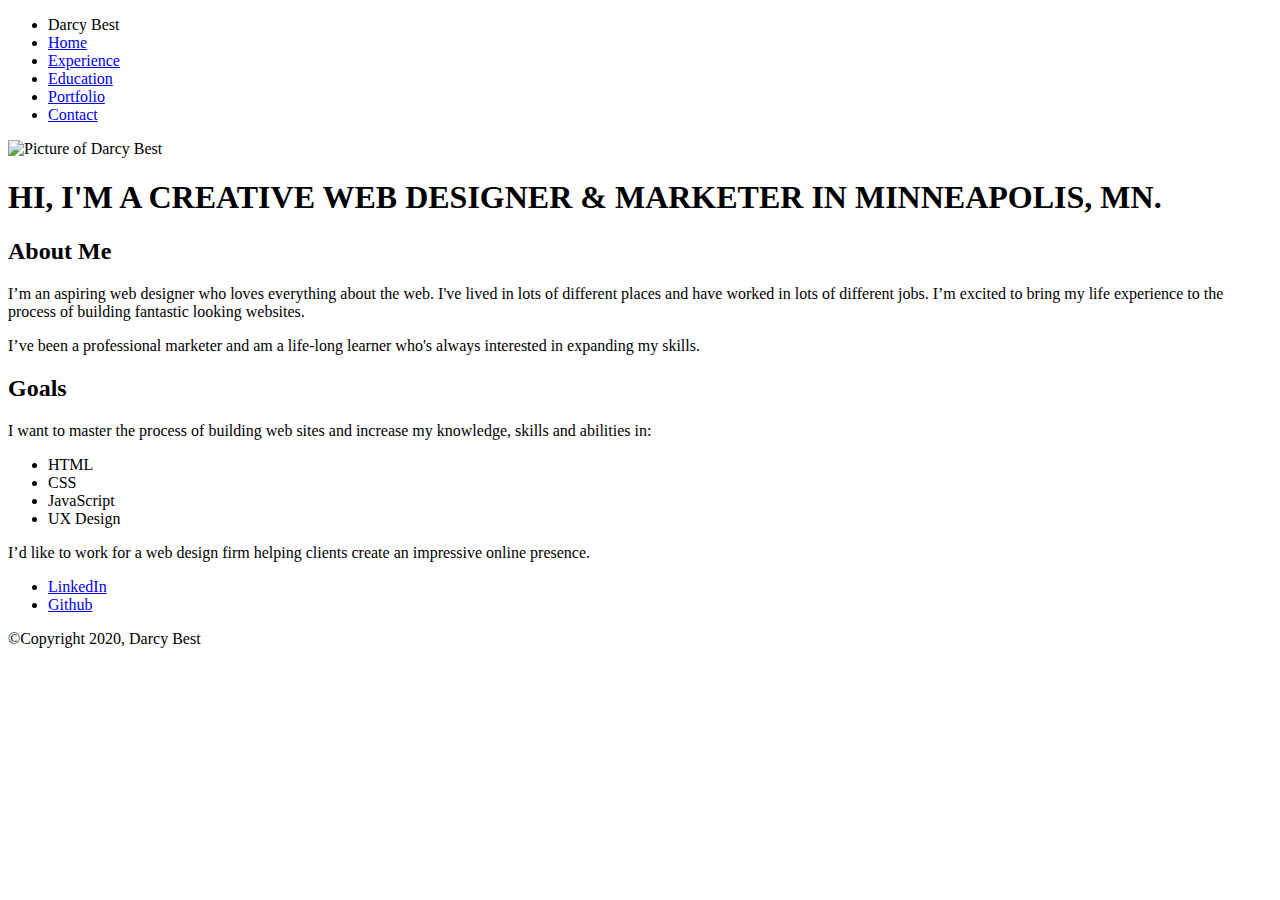
==== Portfolio/index.html @ bded8202 "Create index.html" ====
<!doctype html>
<html lang="en">
<head>
  <meta charset="utf-8">
  <title>Darcy Best's Portfolio</title>
  <meta name="viewport" content="width=device-width, initial-scale=1.0">
  <link rel="stylesheet" href="styles.css">
  <link href="https://fonts.googleapis.com/css?family=Muli%7CRoboto:400,300,500,700,900" rel="stylesheet"></head>
  <body>

    <div class="main-nav">
        <ul class="nav">
          <li class="name">Darcy Best</li>
          <li><a href="../Portfolio/index.html">Home</a></li>
          <li><a href="../Portfolio/experience.html"> Experience</a></li>
          <li><a href="../Portfolio/eduexperience.html">Education</a></li>
          <li><a href="../Portfolio/portfolio.html">Portfolio</a></li>
          <li><a href="../Portfolio/contact.html">Contact</a></li>
        </ul>
    </div>

    <header>
      <img src="../Portfolio/images/Darcy-Hawaii.jpg" alt="Picture of Darcy Best" class="profile-image">
      <h1 class="intro">HI, I'M A CREATIVE <span class="intro2">WEB DESIGNER & MARKETER IN MINNEAPOLIS</span>, MN.</h1> 
      
    </header>

    <main class="flex">
      <div class="card">
        <h2>About Me</h2>
        <p>I’m an aspiring web designer who loves everything about the web. I've lived in lots of different places and have worked in lots of different jobs. I’m excited to bring my life experience to the process of building fantastic looking websites.</p>
        <p>I’ve been a professional marketer and am a life-long learner who's always interested in expanding my skills.</p>
      </div> 

      <div class="card">
        <h2>Goals</h2>
        <p>I want to master the process of building web sites and increase my knowledge, skills and abilities in:</p>
        <ul class="skills">
          <li>HTML</li>
          <li>CSS</li>
          <li>JavaScript</li>
          <li>UX Design</li>
        </ul>
        <p>I’d like to work for a web design firm helping clients create an impressive online presence.</p>
      </div> 

    </main>
    <footer>
      <ul>
        <li><a href="https://www.linkedin.com/in/darcybest/" class="social linkedin">LinkedIn</a></li>
        <li><a href="#" class="social github">Github</a></li>
      </ul>
      <p class="copyright">&copy;Copyright 2020, Darcy Best</p>
    </footer>
  </body>
  </html>
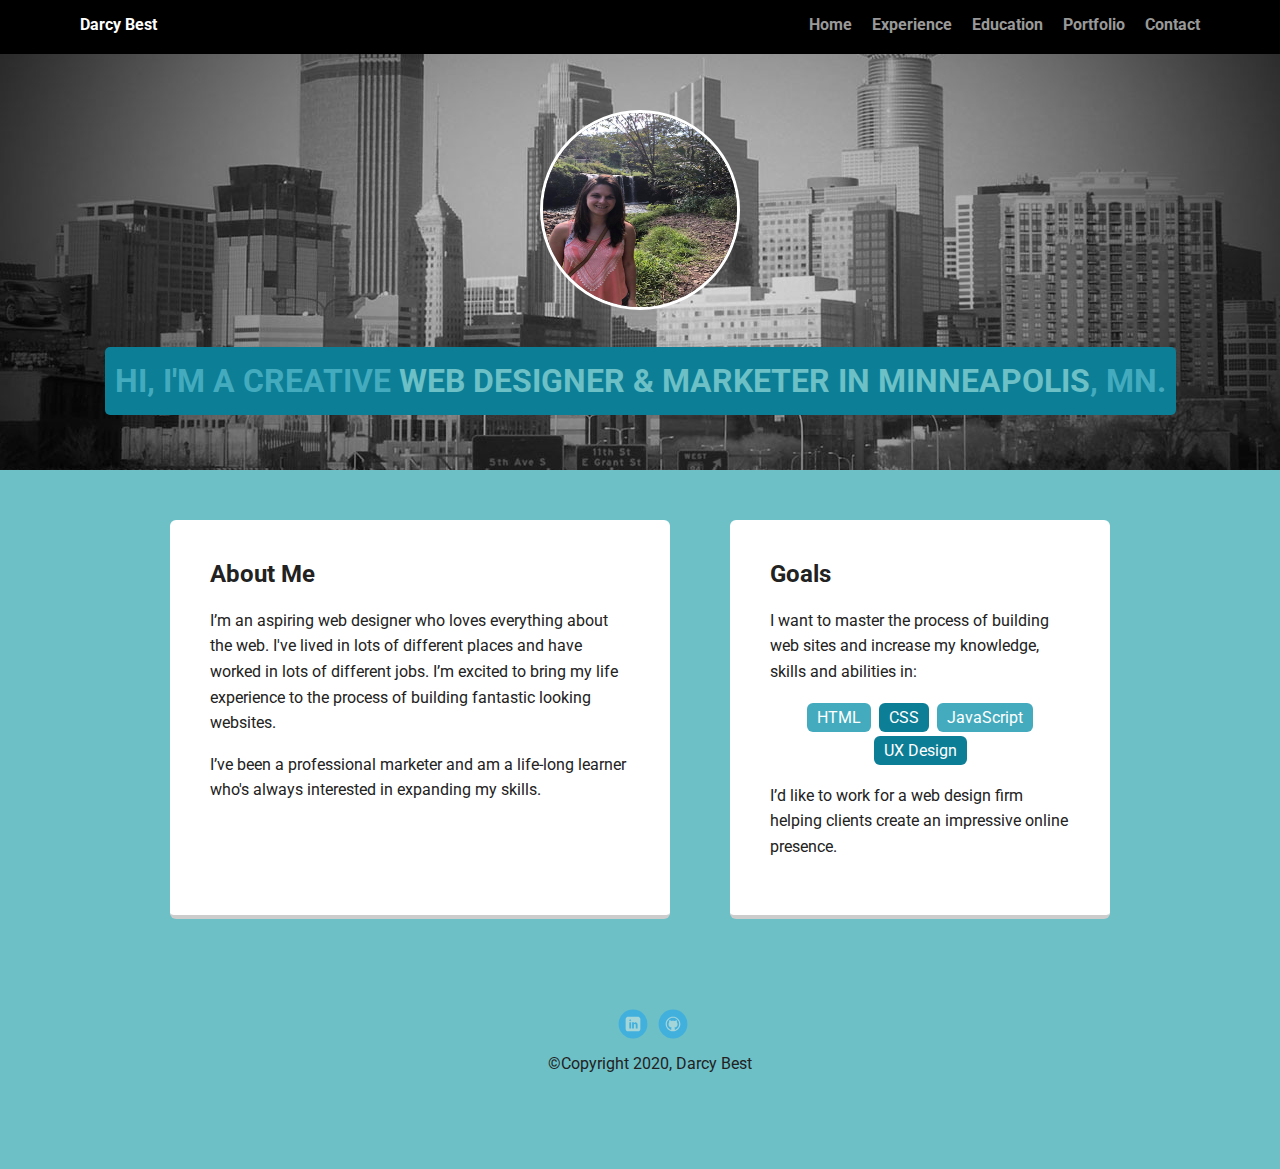
==== commit 2340de99: "added github profile" ====
--- a/Portfolio/index.html
+++ b/Portfolio/index.html
@@ -48,7 +48,7 @@
     <footer>
       <ul>
         <li><a href="https://www.linkedin.com/in/darcybest/" class="social linkedin">LinkedIn</a></li>
-        <li><a href="#" class="social github">Github</a></li>
+        <li><a href="https://github.com/dbest715" class="social github">Github</a></li>
       </ul>
       <p class="copyright">&copy;Copyright 2020, Darcy Best</p>
     </footer>
--- a/Portfolio/styles.css
+++ b/Portfolio/styles.css
@@ -0,0 +1,239 @@
+/* Global Layout Set-up */
+* { 
+  box-sizing: border-box;
+}
+  
+body {
+  margin: 0;
+  padding: 0;
+  text-align: center;
+  font-family: 'Roboto', sans-serif;
+  color: #222;
+  background: #6DC0C6;
+}
+/* Link Styles */
+
+a {
+  text-decoration: none;
+  color: #999;
+}
+a:hover {
+  color:  #6DC0C6;
+}
+
+/* Section Styles */
+
+.main-nav {
+  width: 100%;
+  background: black;
+  min-height: 30px;
+  padding: 10px;
+  position: fixed;
+  text-align: center;
+}
+.nav {
+  display: flex;
+  justify-content: space-around;
+  font-weight: 700;
+  list-style-type: none;
+  margin: 0 auto;
+  padding: 0;
+}
+
+.nav .name {
+    display: block;
+    margin-right: auto;
+    color: white;
+}
+.nav li {
+  padding: 5px 10px 10px 10px;
+}
+.nav a {
+  transition: all .5s;
+}
+.nav a:hover {
+  color:  #6DC0C6
+}
+
+header {
+  text-align: center;
+  background: url('../Portfolio/images/minneapolis-14043.jpg') no-repeat center ;
+  background-size: cover;
+  overflow: hidden;
+  padding-top: 60px;
+}
+header {
+  line-height: 1.5;
+}
+header .profile-image {
+  margin-top: 50px;
+  width: 200px;
+  height: 200px;
+  border-radius: 50%;
+  border: 3px solid white;
+  transition: all .5s;
+}
+header .profile-image:hover {
+  transform: scale(1.5) rotate(15deg);
+}
+.intro {
+  background-color: #0C7E96;
+  color: #44ABBE;
+  padding: 10px;
+  border-radius: 5px;
+  margin: 30px auto;
+  display: table;
+} 
+
+.intro2{
+background-color: #0c7e96;
+color: #6DC0C6;
+}
+
+.intro3{
+  background-color: #0C7E96;
+  color: #6DC0C6;
+  padding: 20px;
+  border-radius: 5px;
+  margin: 30px auto;
+  display: table;
+  }
+
+.card:hover {
+  border-color: black;
+}
+.card {
+  margin: 30px;
+  padding: 20px 40px 40px;
+  max-width: 500px;
+  text-align: left;
+  background: #fff;
+  border-bottom: 4px solid #ccc;
+  border-radius: 6px;
+  transition: all .5s;
+}
+.card2:hover {
+  border-color: black;
+}
+
+.card2 {
+  margin: 30px;
+  padding: 20px 40px 40px;
+  max-width: 2000px;
+  text-align: left;
+  background: #fff;
+  border-bottom: 4px solid #ccc;
+  border-radius: 6px;
+  transition: all .5s;
+}
+
+ul.skills {
+  padding: 0;
+  text-align: center;
+}
+
+.skills li {
+  border-radius: 6px;
+  display: inline-block;
+  background: #0c7e96;
+  padding: 10px;;
+  color: white;
+  padding: 5px 10px;
+  margin: 2px;
+}
+
+.skills li:nth-child(odd) {
+  background: #44ABBE;
+}
+
+footer {
+  width: 100%;
+  min-height: 30px;
+  padding: 20px 0 40px 20px;
+}
+
+footer .copyright {
+  top: -8px;
+  font-size: .75em;
+}
+
+footer ul {
+  list-style-type: none;
+  margin: 0;
+  padding: 0;
+}
+
+footer ul li {
+  display: inline-block;
+}
+
+a.social {
+  display: inline-block;
+  text-indent: -9999px;
+  margin-left: 5px;
+  width: 30px;
+  height: 30px;
+  background-size: 30px 30px;
+  opacity: .4;
+  transition: all .5s;
+}
+
+a.linkedin {
+  background-image: url(../Portfolio/images/linkedin.svg);
+}
+a.github {
+  background-image: url(../Portfolio/images/github.svg);
+}
+a.social:hover {
+  opacity: 1;
+}
+.clearfix {
+  clear: both;
+}
+
+/* Styles for larger screens */
+@media screen and (min-width: 720px) {
+  
+  .flex {
+      display: -ms-flexbox;      /* TWEENER - IE 10 */
+      display: flex; 
+      max-width: 1000px;
+      -ms-flex-pack: distribute;
+      justify-content: space-around;
+      margin: 0 auto;
+  }
+
+  .flex2{
+    display: -ms-flexbox;      /* TWEENER - IE 10 */
+      max-width: 1000px;
+      -ms-flex-pack: distribute;
+      justify-content: space-around;
+      margin: 0 auto;
+}
+
+  header {
+    min-height: 470px;
+  }
+
+  .nav {
+    max-width: 1200px;
+    padding: 0 30px;
+  }
+
+
+  main {
+    padding-top: 20px;
+  }
+
+  main p {
+    line-height: 1.6em;
+  }
+
+  footer {
+    font-size: 1.3em;
+    max-width: 1200px;
+    margin: 40px auto;
+  }
+
+}
+
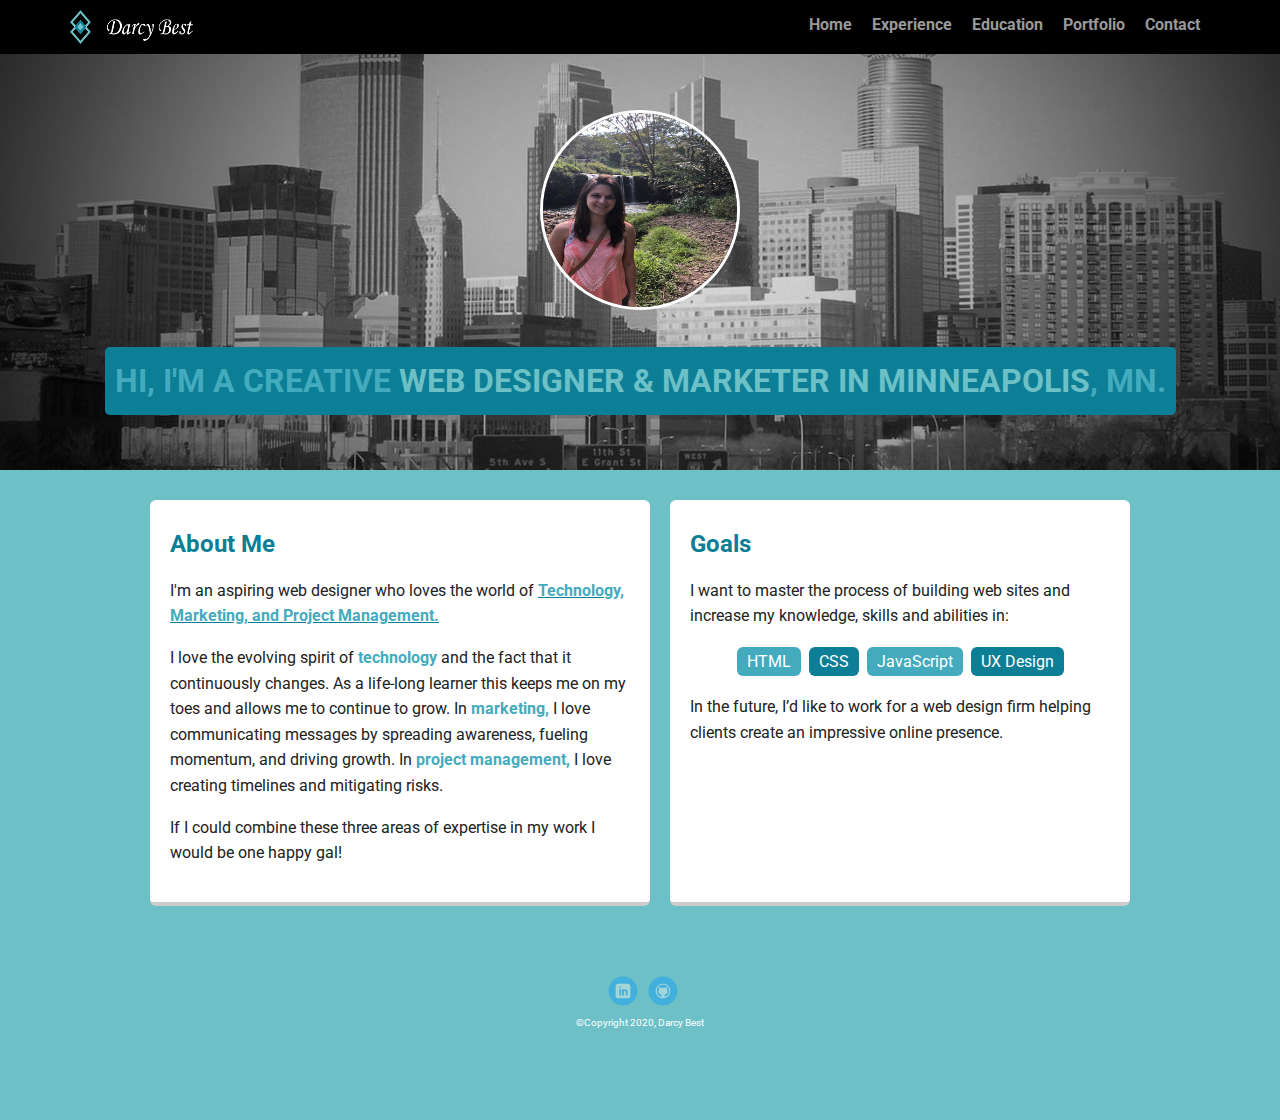
==== commit b955659b: "Made Changes" ====
--- a/Portfolio/index.html
+++ b/Portfolio/index.html
@@ -8,9 +8,9 @@
   <link href="https://fonts.googleapis.com/css?family=Muli%7CRoboto:400,300,500,700,900" rel="stylesheet"></head>
   <body>
 
-    <div class="main-nav">
+    <div class="main-navigationbar">
         <ul class="nav">
-          <li class="name">Darcy Best</li>
+          <img src="../Portfolio/images/Darcy-logo.png" alt="Darcy's logo" class="logo">
           <li><a href="../Portfolio/index.html">Home</a></li>
           <li><a href="../Portfolio/experience.html"> Experience</a></li>
           <li><a href="../Portfolio/eduexperience.html">Education</a></li>
@@ -26,14 +26,15 @@
     </header>
 
     <main class="flex">
-      <div class="card">
-        <h2>About Me</h2>
-        <p>I’m an aspiring web designer who loves everything about the web. I've lived in lots of different places and have worked in lots of different jobs. I’m excited to bring my life experience to the process of building fantastic looking websites.</p>
-        <p>I’ve been a professional marketer and am a life-long learner who's always interested in expanding my skills.</p>
+      <div class="bodycontent">
+        <h2 class="contentheading">About Me</h2>
+        <p>I'm an aspiring web designer who loves the world of <u class="underline"><strong class="textcolor">Technology, Marketing, and Project Management.</strong></u></p>
+        <p> I love the evolving spirit of <strong class="textcolor">technology</strong> and the fact that it continuously changes.  As a life-long learner this keeps me on my toes and allows me to continue to grow.  In <strong class="textcolor">marketing,</strong> I love communicating messages by spreading awareness, fueling momentum, and driving growth.  In <strong class="textcolor">project management,</strong> I love creating timelines and mitigating risks.  </p>
+        <p> If I could combine these three areas of expertise in my work I would be one happy gal! </p>
       </div> 
 
-      <div class="card">
-        <h2>Goals</h2>
+      <div class="bodycontent">
+        <h2 class="contentheading">Goals</h2>
         <p>I want to master the process of building web sites and increase my knowledge, skills and abilities in:</p>
         <ul class="skills">
           <li>HTML</li>
@@ -41,7 +42,7 @@
           <li>JavaScript</li>
           <li>UX Design</li>
         </ul>
-        <p>I’d like to work for a web design firm helping clients create an impressive online presence.</p>
+        <p>In the future, I’d like to work for a web design firm helping clients create an impressive online presence.</p>
       </div> 
 
     </main>
--- a/Portfolio/styles.css
+++ b/Portfolio/styles.css
@@ -23,7 +23,7 @@
 
 /* Section Styles */
 
-.main-nav {
+.main-navigationbar {
   width: 100%;
   background: black;
   min-height: 30px;
@@ -31,20 +31,22 @@
   position: fixed;
   text-align: center;
 }
-.nav {
+.nav{
   display: flex;
   justify-content: space-around;
   font-weight: 700;
   list-style-type: none;
   margin: 0 auto;
-  padding: 0;
-}
-
-.nav .name {
-    display: block;
-    margin-right: auto;
-    color: white;
-}
+}
+
+.nav .logo {
+  display: block;
+  margin-right: auto;
+  color: white;
+  max-width: 150px;
+  overflow: hidden;
+}
+
 .nav li {
   padding: 5px 10px 10px 10px;
 }
@@ -69,12 +71,12 @@
   margin-top: 50px;
   width: 200px;
   height: 200px;
-  border-radius: 50%;
+  border-radius: 175%;
   border: 3px solid white;
   transition: all .5s;
 }
 header .profile-image:hover {
-  transform: scale(1.5) rotate(15deg);
+  transform: scale(1.5) rotate(360deg);
 }
 .intro {
   background-color: #0C7E96;
@@ -92,19 +94,29 @@
 
 .intro3{
   background-color: #0C7E96;
-  color: #6DC0C6;
-  padding: 20px;
+  color:#6DC0C6;
+  padding: 30px;
   border-radius: 5px;
   margin: 30px auto;
   display: table;
-  }
-
-.card:hover {
+} 
+.textcolor {
+  color: #44ABBE;
+}
+
+.underline{
+  color:  #0c7e96;
+}
+
+.contentheading{
+  color: #0C7E96;
+}
+.bodycontent:hover {
   border-color: black;
 }
-.card {
-  margin: 30px;
-  padding: 20px 40px 40px;
+.bodycontent {
+  margin: 10px;
+  padding: 10px 20px 20px;
   max-width: 500px;
   text-align: left;
   background: #fff;
@@ -112,11 +124,11 @@
   border-radius: 6px;
   transition: all .5s;
 }
-.card2:hover {
+.bodycontent2:hover {
   border-color: black;
 }
 
-.card2 {
+.bodycontent2 {
   margin: 30px;
   padding: 20px 40px 40px;
   max-width: 2000px;
@@ -125,6 +137,12 @@
   border-bottom: 4px solid #ccc;
   border-radius: 6px;
   transition: all .5s;
+}
+
+.list {
+  content: "\A";
+  white-space: pre;
+  overflow-wrap: break-word;
 }
 
 ul.skills {
@@ -149,12 +167,13 @@
 footer {
   width: 100%;
   min-height: 30px;
-  padding: 20px 0 40px 20px;
+  padding: 20px 0 40px 0px;
 }
 
 footer .copyright {
   top: -8px;
-  font-size: .75em;
+  font-size: .50em;
+  color: white;
 }
 
 footer ul {
@@ -166,6 +185,7 @@
 footer ul li {
   display: inline-block;
 }
+
 
 a.social {
   display: inline-block;
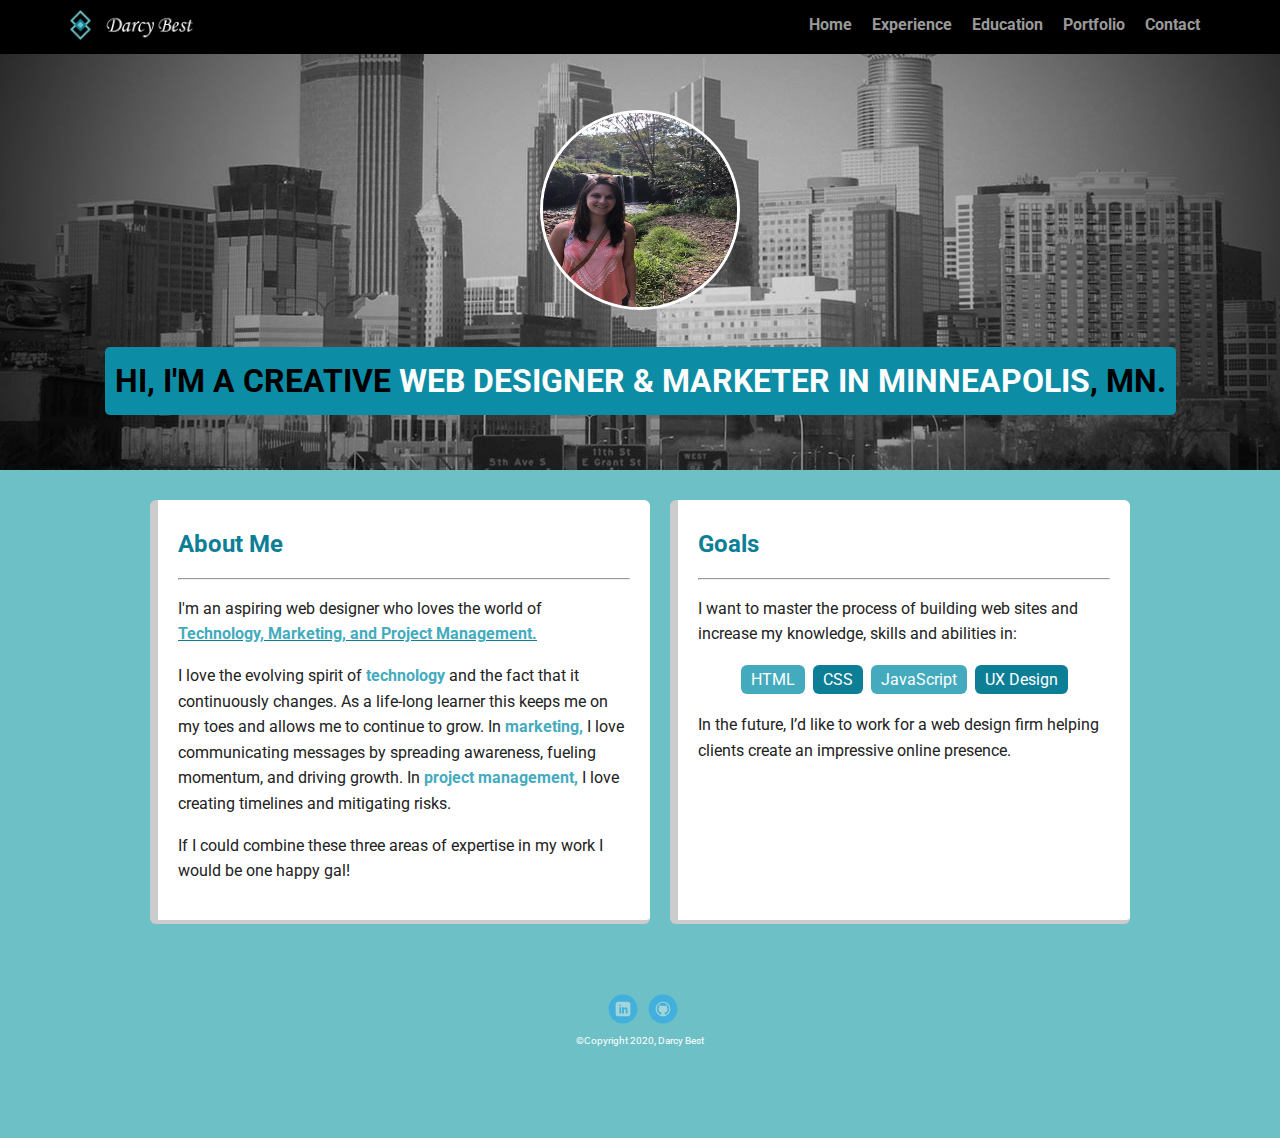
==== commit 0d842b8a: "Updates" ====
--- a/Portfolio/index.html
+++ b/Portfolio/index.html
@@ -8,16 +8,16 @@
   <link href="https://fonts.googleapis.com/css?family=Muli%7CRoboto:400,300,500,700,900" rel="stylesheet"></head>
   <body>
 
-    <div class="main-navigationbar">
+    <nav class="main-nav">
         <ul class="nav">
-          <img src="../Portfolio/images/Darcy-logo.png" alt="Darcy's logo" class="logo">
+          <li class="logo-li"><img src="../Portfolio/images/Darcy-logo.png" alt="Darcy's logo" class="logo"></li>
           <li><a href="../Portfolio/index.html">Home</a></li>
           <li><a href="../Portfolio/experience.html"> Experience</a></li>
           <li><a href="../Portfolio/eduexperience.html">Education</a></li>
           <li><a href="../Portfolio/portfolio.html">Portfolio</a></li>
           <li><a href="../Portfolio/contact.html">Contact</a></li>
         </ul>
-    </div>
+    </nav>
 
     <header>
       <img src="../Portfolio/images/Darcy-Hawaii.jpg" alt="Picture of Darcy Best" class="profile-image">
@@ -26,15 +26,17 @@
     </header>
 
     <main class="flex">
-      <div class="bodycontent">
+      <section class="card">
         <h2 class="contentheading">About Me</h2>
+        <hr>
         <p>I'm an aspiring web designer who loves the world of <u class="underline"><strong class="textcolor">Technology, Marketing, and Project Management.</strong></u></p>
         <p> I love the evolving spirit of <strong class="textcolor">technology</strong> and the fact that it continuously changes.  As a life-long learner this keeps me on my toes and allows me to continue to grow.  In <strong class="textcolor">marketing,</strong> I love communicating messages by spreading awareness, fueling momentum, and driving growth.  In <strong class="textcolor">project management,</strong> I love creating timelines and mitigating risks.  </p>
         <p> If I could combine these three areas of expertise in my work I would be one happy gal! </p>
-      </div> 
+      </section> 
 
-      <div class="bodycontent">
+      <section class="card">
         <h2 class="contentheading">Goals</h2>
+        <hr>
         <p>I want to master the process of building web sites and increase my knowledge, skills and abilities in:</p>
         <ul class="skills">
           <li>HTML</li>
@@ -43,7 +45,7 @@
           <li>UX Design</li>
         </ul>
         <p>In the future, I’d like to work for a web design firm helping clients create an impressive online presence.</p>
-      </div> 
+      </section> 
 
     </main>
     <footer>
--- a/Portfolio/styles.css
+++ b/Portfolio/styles.css
@@ -23,7 +23,7 @@
 
 /* Section Styles */
 
-.main-navigationbar {
+.main-nav {
   width: 100%;
   background: black;
   min-height: 30px;
@@ -47,6 +47,11 @@
   overflow: hidden;
 }
 
+.nav .logo-li {
+  margin-right: auto;
+  padding: 0;
+}
+
 .nav li {
   padding: 5px 10px 10px 10px;
 }
@@ -78,9 +83,15 @@
 header .profile-image:hover {
   transform: scale(1.5) rotate(360deg);
 }
+
+.list-seperation {
+  margin-top: 1rem;
+  line-height: 2;
+}
+
 .intro {
-  background-color: #0C7E96;
-  color: #44ABBE;
+  background-color: #0D8CA5;
+  color: black;
   padding: 10px;
   border-radius: 5px;
   margin: 30px auto;
@@ -88,13 +99,13 @@
 } 
 
 .intro2{
-background-color: #0c7e96;
-color: #6DC0C6;
+background-color: #0D8CA5;
+color: white;
 }
 
 .intro3{
-  background-color: #0C7E96;
-  color:#6DC0C6;
+  background-color: #0D8CA5;
+  color: white;
   padding: 30px;
   border-radius: 5px;
   margin: 30px auto;
@@ -111,30 +122,32 @@
 .contentheading{
   color: #0C7E96;
 }
-.bodycontent:hover {
+.card:hover {
   border-color: black;
 }
-.bodycontent {
+.card {
   margin: 10px;
   padding: 10px 20px 20px;
   max-width: 500px;
   text-align: left;
   background: #fff;
   border-bottom: 4px solid #ccc;
+  border-left: 8px solid #ccc;
   border-radius: 6px;
   transition: all .5s;
 }
-.bodycontent2:hover {
+.card2:hover {
   border-color: black;
 }
 
-.bodycontent2 {
+.card2 {
   margin: 30px;
   padding: 20px 40px 40px;
   max-width: 2000px;
   text-align: left;
   background: #fff;
   border-bottom: 4px solid #ccc;
+  border-left: 8px solid #ccc;
   border-radius: 6px;
   transition: all .5s;
 }
